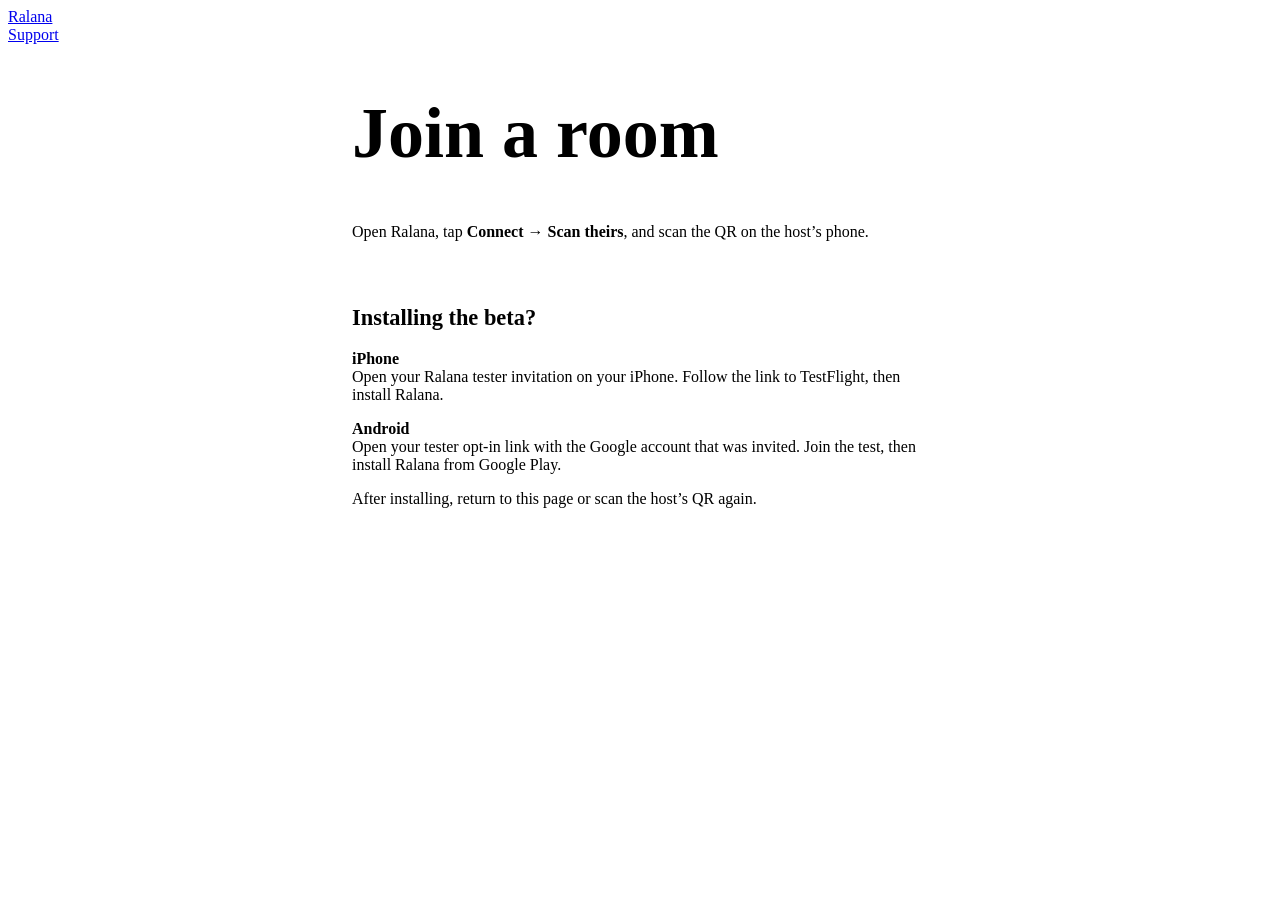
==== ralana/link.html @ 3fafb995 "Publish Ralana room invite landing page" ====
<!doctype html>
<html lang="en">
<head>
  <meta charset="utf-8">
  <meta name="viewport" content="width=device-width, initial-scale=1">
  <meta name="referrer" content="no-referrer">
  <meta name="robots" content="noindex">
  <link rel="icon" href="/favicon.svg" type="image/svg+xml">
  <link rel="stylesheet" href="/styles.css">
  <title>Join a room · Ralana</title>
  <style>
    .invite { width: min(100% - 40px, 36rem); margin: 2rem auto 4rem; }
    .invite h1 { font-size: clamp(2.6rem, 8vw, 4.5rem); }
    .invite button { background: var(--ink); color: white; font: inherit; font-weight: 600; border: 0; border-radius: .75rem; padding: .8rem 1.3rem; cursor: pointer; }
    .invite input { display: block; width: 100%; font: inherit; padding: .6rem; }
    .invite hr { border: 0; border-top: 1px solid var(--line); margin: 2rem 0; }
    .invite h2 { font-size: 1.4rem; }
  </style>
</head>
<body>
  <header class="topbar wrap"><a class="wordmark" href="/">Ralana</a><nav class="nav"><a href="/support">Support</a></nav></header>
  <main class="invite">
    <h1>Join a room</h1>
    <p id="instructions">Open Ralana, tap <strong>Connect → Scan theirs</strong>, and scan the QR on the host’s phone.</p>
    <button type="button" id="copy" hidden>Copy room invite</button>
    <p role="status" id="status"></p>
    <label id="manual" hidden>Room invite<input id="invite" type="text" readonly></label>
    <hr>
    <h2>Installing the beta?</h2>
    <p><strong>iPhone</strong><br>Open your Ralana tester invitation on your iPhone. Follow the link to TestFlight, then install Ralana.</p>
    <p><strong>Android</strong><br>Open your tester opt-in link with the Google account that was invited. Join the test, then install Ralana from Google Play.</p>
    <p>After installing, return to this page or scan the host’s QR again.</p>
  </main>
  <script>
    const copy = document.querySelector('#copy');
    const status = document.querySelector('#status');
    const instructions = document.querySelector('#instructions');
    const manual = document.querySelector('#manual');
    const field = document.querySelector('#invite');
    const scanInstructions = instructions.innerHTML;
    function roomInvite() {
      const fragment = location.hash.slice(1);
      if (location.search || fragment.length > 2048 || !fragment.startsWith('/j/')) return null;
      const url = new URL(fragment, location.origin);
      const params = url.searchParams;
      const id = /^[a-zA-Z0-9_-]{1,256}$/;
      if (!/^\/j\/[a-zA-Z0-9_-]{1,256}$/.test(url.pathname) || url.hash ||
          params.getAll('k').length !== 1 || !id.test(params.get('k')) ||
          [...params.keys()].some(key => key !== 'k' && key !== 'r') ||
          params.getAll('r').length > 1 ||
          (params.has('r') && params.get('r') !== 'wss://ralana-relay.fly.dev')) return null;
      return location.href;
    }
    function render() {
      const invite = roomInvite();
      manual.hidden = true;
      field.value = '';
      status.textContent = '';
      copy.hidden = !invite;
      if (invite) {
        instructions.innerHTML = 'Copy the invite, then open Ralana and tap <strong>Connect → Paste invite</strong>.';
      } else {
        instructions.innerHTML = scanInstructions;
        if (location.hash || location.search) status.textContent = 'This invite could not be read. Ask the host to show their current QR.';
      }
    }
    copy.addEventListener('click', async () => {
      const invite = roomInvite();
      if (!invite) return;
      try {
        await navigator.clipboard.writeText(invite);
        status.textContent = 'Room invite copied.';
      } catch {
        manual.hidden = false;
        field.value = invite;
        field.focus();
        field.select();
        status.textContent = 'Select and copy the room invite below.';
      }
    });
    window.addEventListener('hashchange', render);
    render();
  </script>
</body>
</html>
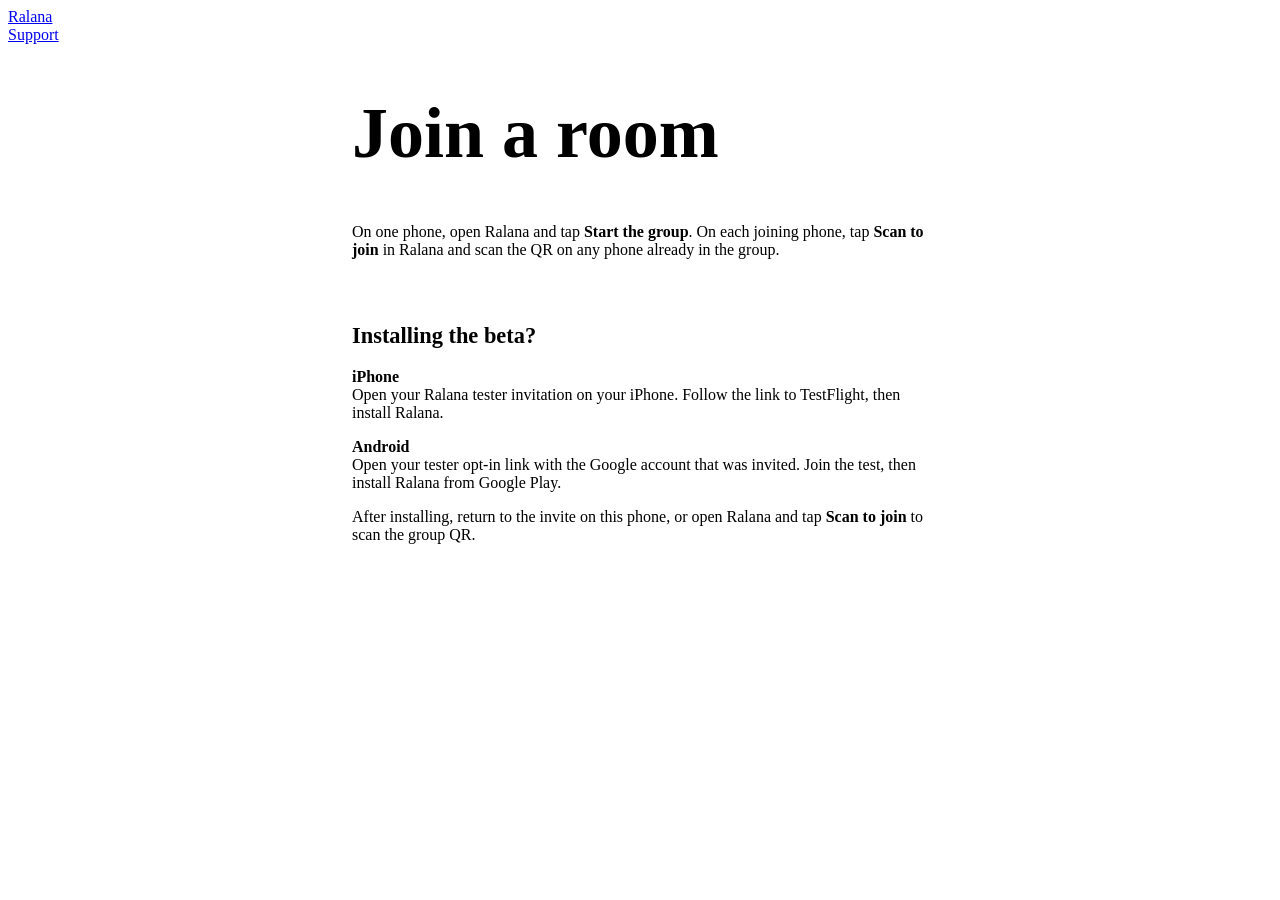
==== commit 12dfb136: "Match room invite instructions to the Ralana home screen" ====
--- a/ralana/link.html
+++ b/ralana/link.html
@@ -21,7 +21,7 @@
   <header class="topbar wrap"><a class="wordmark" href="/">Ralana</a><nav class="nav"><a href="/support">Support</a></nav></header>
   <main class="invite">
     <h1>Join a room</h1>
-    <p id="instructions">Open Ralana, tap <strong>Connect → Scan theirs</strong>, and scan the QR on the host’s phone.</p>
+    <p id="instructions">On one phone, open Ralana and tap <strong>Start the group</strong>. On each joining phone, tap <strong>Scan to join</strong> in Ralana and scan the QR on any phone already in the group.</p>
     <button type="button" id="copy" hidden>Copy room invite</button>
     <p role="status" id="status"></p>
     <label id="manual" hidden>Room invite<input id="invite" type="text" readonly></label>
@@ -29,7 +29,7 @@
     <h2>Installing the beta?</h2>
     <p><strong>iPhone</strong><br>Open your Ralana tester invitation on your iPhone. Follow the link to TestFlight, then install Ralana.</p>
     <p><strong>Android</strong><br>Open your tester opt-in link with the Google account that was invited. Join the test, then install Ralana from Google Play.</p>
-    <p>After installing, return to this page or scan the host’s QR again.</p>
+    <p>After installing, return to the invite on this phone, or open Ralana and tap <strong>Scan to join</strong> to scan the group QR.</p>
   </main>
   <script>
     const copy = document.querySelector('#copy');
@@ -58,7 +58,7 @@
       status.textContent = '';
       copy.hidden = !invite;
       if (invite) {
-        instructions.innerHTML = 'Copy the invite, then open Ralana and tap <strong>Connect → Paste invite</strong>.';
+        instructions.innerHTML = 'Tap <strong>Copy room invite</strong> below. Then open Ralana on this phone and tap <strong>Paste invite</strong> on the home screen.';
       } else {
         instructions.innerHTML = scanInstructions;
         if (location.hash || location.search) status.textContent = 'This invite could not be read. Ask the host to show their current QR.';
